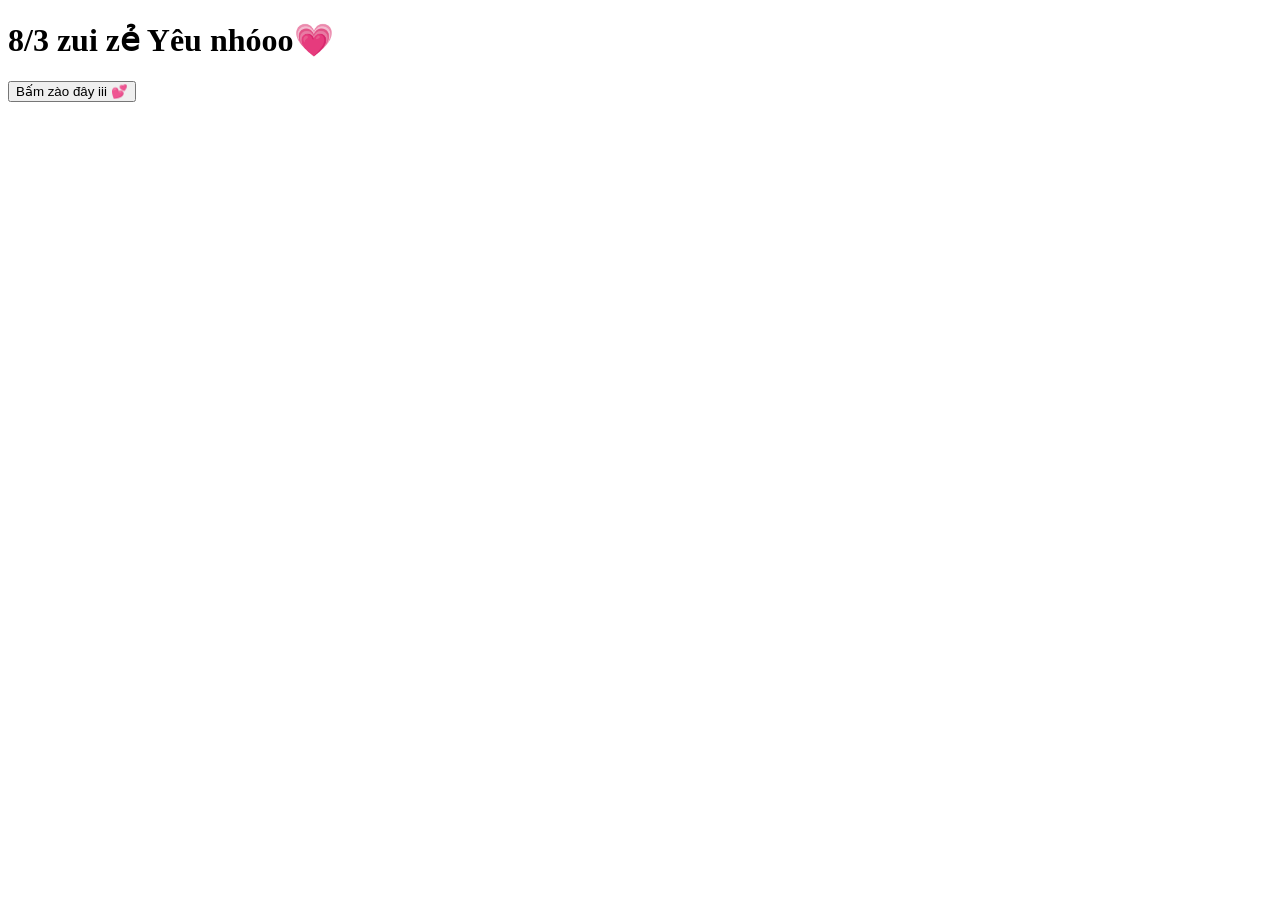
==== index.html @ 42ce9243 "Update index.html" ====
<!DOCTYPE html>
<html lang="en">
<head>
    <meta charset="UTF-8">
    <meta name="viewport" content="width=device-width, initial-scale=1.0">
    <title>💌8/3 của Yêu💌</title>
    <!-- Favicon (icon tab web) -->
    <link rel="icon" type="image/png" href="icon.png">
    <script src="https://cdnjs.cloudflare.com/ajax/libs/gsap/3.12.2/gsap.min.js"></script>
    <link rel="stylesheet" href="style.css">
    
</head>
<body>
    <div class="cursor"></div>
    <div class="container">
        <h1>8/3 zui zẻ Yêu nhóoo💗</h1>
        <div class="greeting"></div>
        <button class="cta-button">Bấm zào đây iii 💕</button>
    </div>

    <script src="script.js">
        
    </script>
</body>
</html>
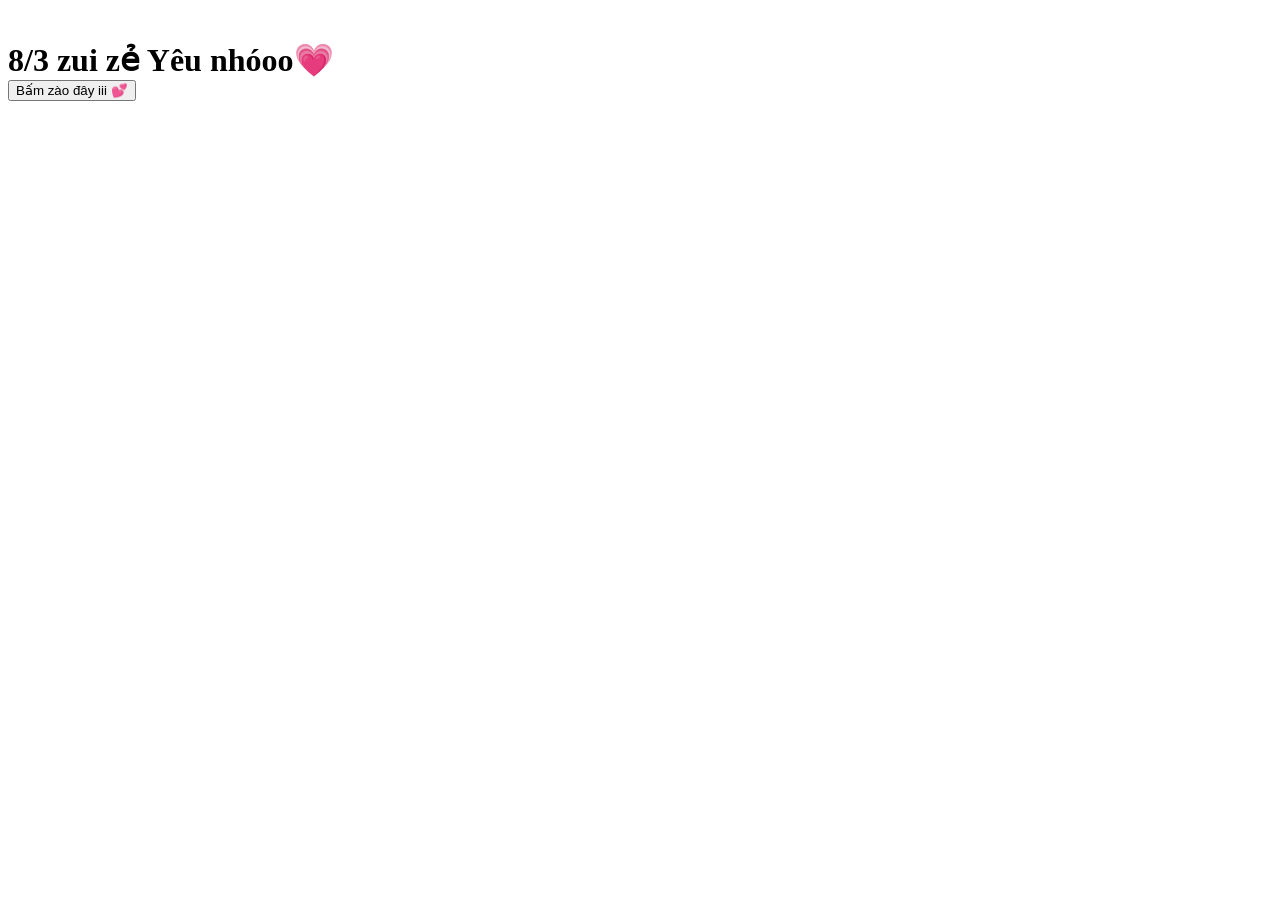
==== commit c9a44492: "Update index.html" ====
--- a/index.html
+++ b/index.html
@@ -5,7 +5,8 @@
     <meta name="viewport" content="width=device-width, initial-scale=1.0">
     <title>💌8/3 của Yêu💌</title>
     <!-- Favicon (icon tab web) -->
-    <link rel="icon" type="image/png" href="icon.png">
+    <link rel="icon" type="image/png" sizes="32x32" href="icon.png"> 
+    <link rel="shortcut icon" href="icon.png" type="image/png">
     <script src="https://cdnjs.cloudflare.com/ajax/libs/gsap/3.12.2/gsap.min.js"></script>
     <link rel="stylesheet" href="style.css">
     
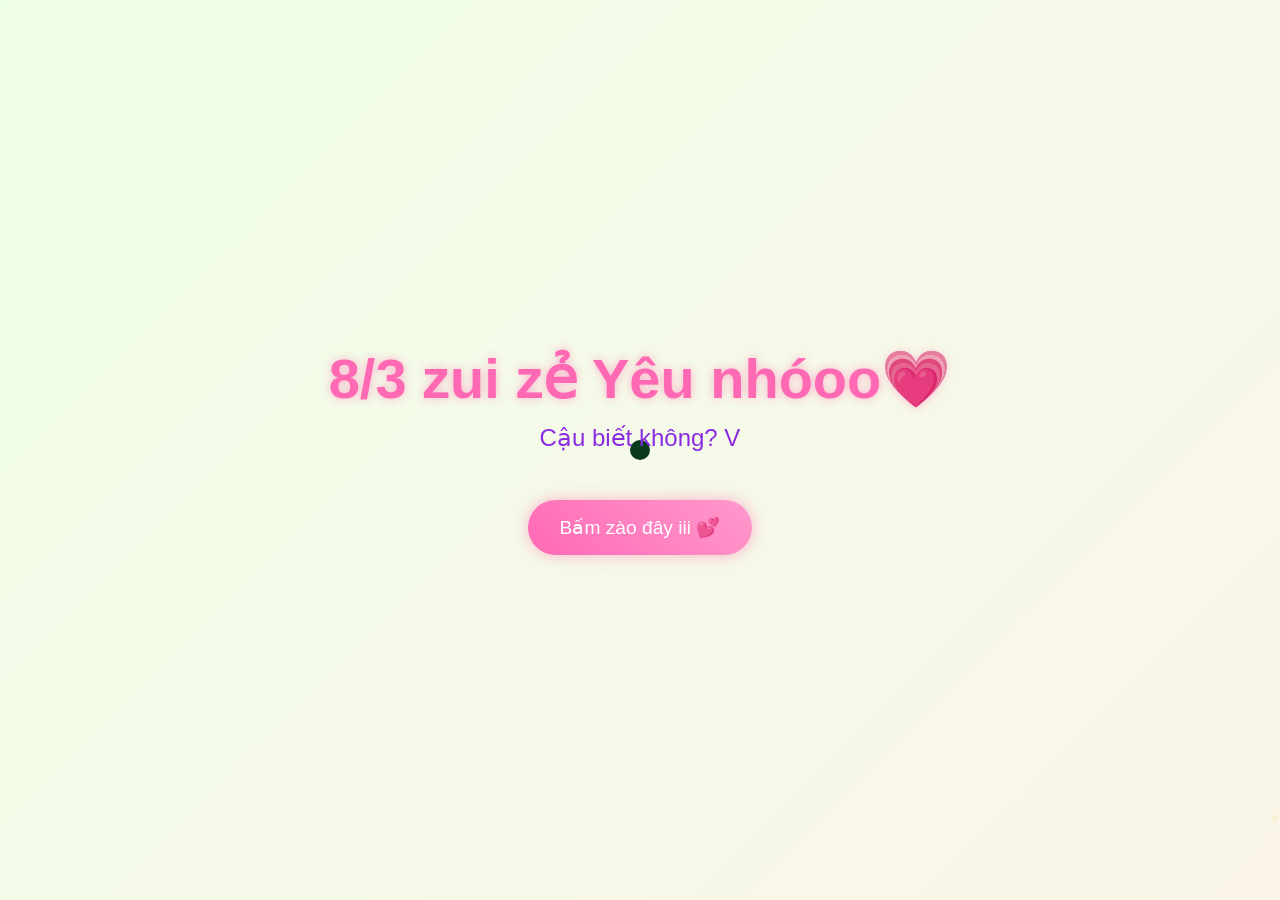
==== commit 380ad70b: "Update index.html" ====
--- a/index.html
+++ b/index.html
@@ -5,7 +5,7 @@
     <meta name="viewport" content="width=device-width, initial-scale=1.0">
     <title>💌8/3 của Yêu💌</title>
     <!-- Favicon (icon tab web) -->
-    <link rel="icon" type="image/png" sizes="32x32" href="icon.png"> 
+    <link rel="icon" href="icon.png" type="image/png">
     <link rel="shortcut icon" href="icon.png" type="image/png">
     <script src="https://cdnjs.cloudflare.com/ajax/libs/gsap/3.12.2/gsap.min.js"></script>
     <link rel="stylesheet" href="style.css">
--- a/style.css
+++ b/style.css
@@ -0,0 +1,87 @@
+* {
+    margin: 0;
+    padding: 0;
+    box-sizing: border-box;
+    cursor: none;
+}
+
+body {
+    min-height: 100vh;
+    display: flex;
+    flex-direction: column;
+    align-items: center;
+    justify-content: center;
+    background: linear-gradient(-45deg, #fee9f7, #e8f5fe, #fef2e8, #f0ffe8);
+    background-size: 400% 400%;
+    animation: gradientBG 15s ease infinite;
+    font-family: 'Arial Rounded MT Bold', Arial, sans-serif;
+    overflow: hidden;
+    position: relative;
+}
+
+.cursor {
+    width: 20px;
+    height: 20px;
+    background: pink;
+    border-radius: 50%;
+    position: fixed;
+    pointer-events: none;
+    mix-blend-mode: difference;
+    transition: transform 0.2s;
+}
+
+.container {
+    text-align: center;
+    z-index: 1;
+}
+
+h1 {
+    font-size: 3.5rem;
+    color: #ff69b4;
+    text-shadow: 0 0 10px rgba(255, 105, 180, 0.5);
+    margin-bottom: 2rem;
+    opacity: 0;
+}
+
+.greeting {
+    font-size: 1.5rem;
+    color: #8a2be2;
+    margin-bottom: 3rem;
+    min-height: 2em;
+}
+
+.cta-button {
+    padding: 1rem 2rem;
+    font-size: 1.2rem;
+    background: linear-gradient(45deg, #ff69b4, #ff99cc);
+    border: none;
+    border-radius: 50px;
+    color: white;
+    cursor: pointer;
+    box-shadow: 0 0 15px rgba(255, 105, 180, 0.5);
+    transition: transform 0.3s, box-shadow 0.3s;
+    opacity: 0;
+}
+
+.cta-button:hover {
+    transform: scale(1.1);
+    box-shadow: 0 0 25px rgba(255, 105, 180, 0.7);
+}
+
+.floating {
+    position: absolute;
+    pointer-events: none;
+    opacity: 0;
+}
+
+@keyframes gradientBG {
+    0% { background-position: 0% 50%; }
+    50% { background-position: 100% 50%; }
+    100% { background-position: 0% 50%; }
+}
+
+@media (max-width: 768px) {
+    h1 { font-size: 2rem; }
+    .greeting { font-size: 1.2rem; }
+    .cta-button { font-size: 1rem; }
+}
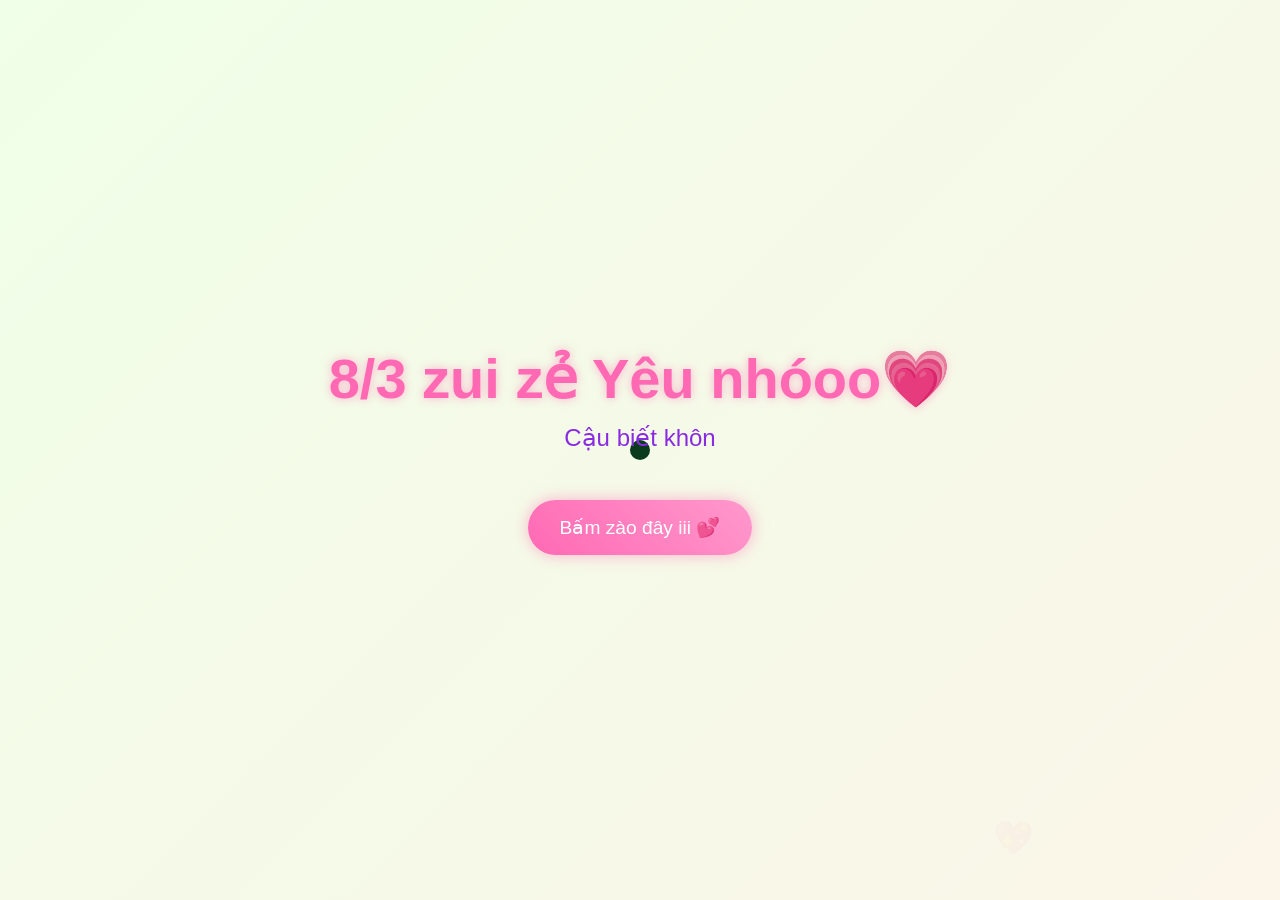
==== commit 2c360704: "Update index.html" ====
--- a/index.html
+++ b/index.html
@@ -5,8 +5,7 @@
     <meta name="viewport" content="width=device-width, initial-scale=1.0">
     <title>💌8/3 của Yêu💌</title>
     <!-- Favicon (icon tab web) -->
-    <link rel="icon" href="icon.png" type="image/png">
-    <link rel="shortcut icon" href="icon.png" type="image/png">
+    <link rel="icon" type="image/png" sizes="32x32" href="./icon.png">
     <script src="https://cdnjs.cloudflare.com/ajax/libs/gsap/3.12.2/gsap.min.js"></script>
     <link rel="stylesheet" href="style.css">
     
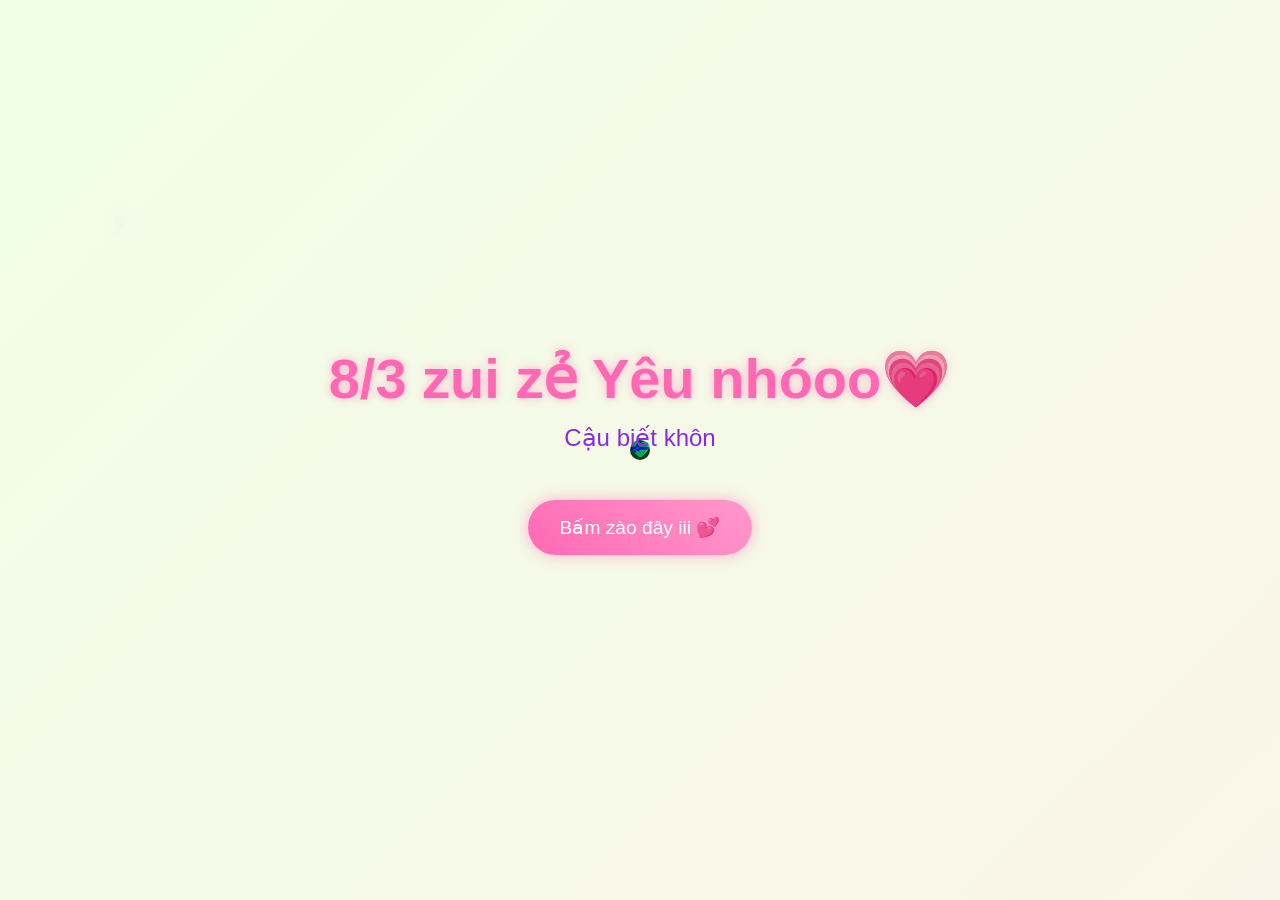
==== commit 6ed111ab: "Update index.html" ====
--- a/index.html
+++ b/index.html
@@ -11,7 +11,7 @@
     
 </head>
 <body>
-    <div class="cursor"></div>
+    <div class="cursor">💝</div>
     <div class="container">
         <h1>8/3 zui zẻ Yêu nhóoo💗</h1>
         <div class="greeting"></div>
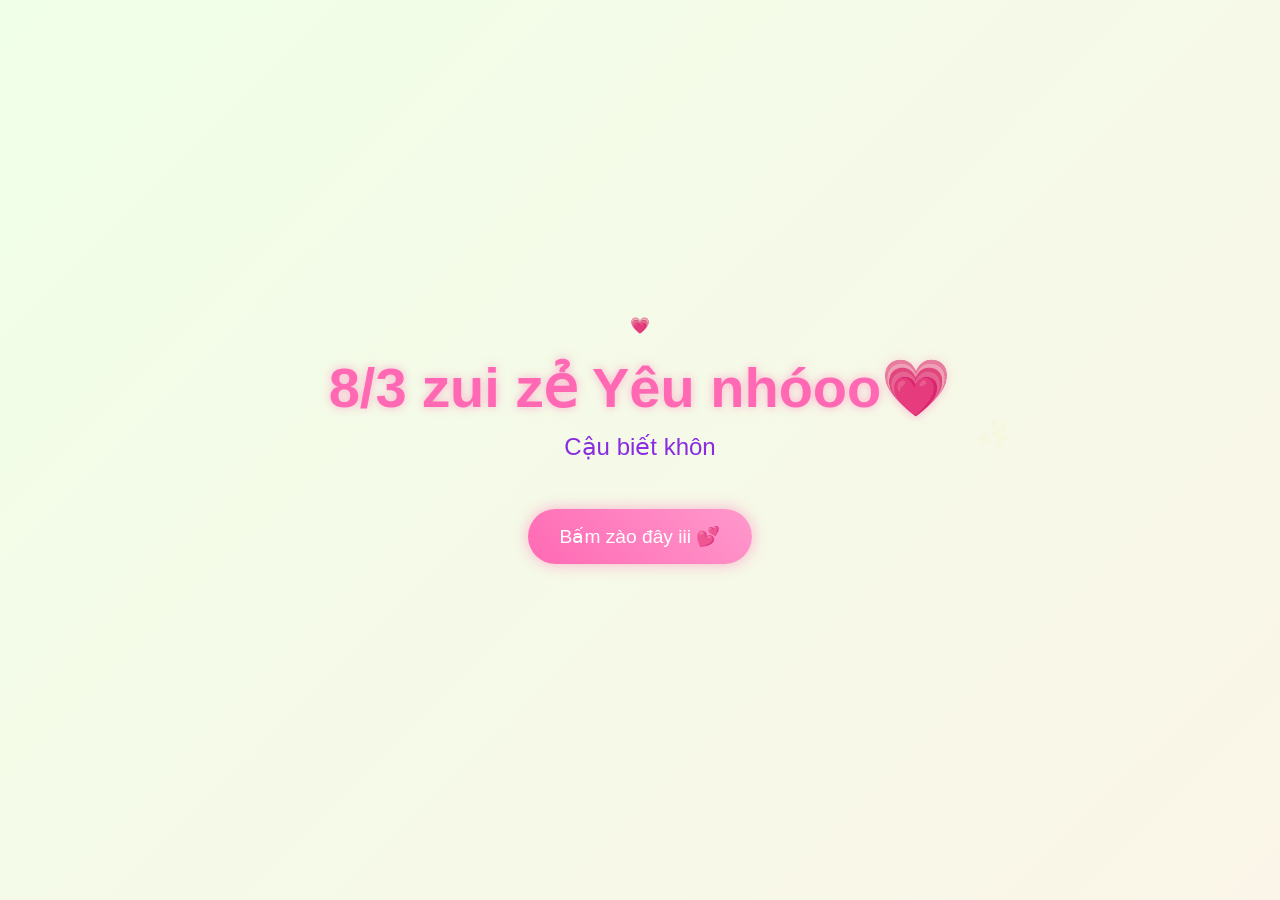
==== commit c5a3911f: "Update index.html" ====
--- a/index.html
+++ b/index.html
@@ -11,7 +11,7 @@
     
 </head>
 <body>
-    <div class="cursor">💝</div>
+    <div class="custom-cursor">💗</div>
     <div class="container">
         <h1>8/3 zui zẻ Yêu nhóoo💗</h1>
         <div class="greeting"></div>
--- a/style.css
+++ b/style.css
@@ -85,3 +85,25 @@
     .greeting { font-size: 1.2rem; }
     .cta-button { font-size: 1rem; }
 }
+/* hiệu ứng cursor xịn hơn */
+.cursor{
+    display:flex;
+    align-items:center;
+    justify-content:center;
+    font-size:14px;
+}
+
+.cursor::after{
+    content:"💗";
+    position:absolute;
+    font-size:18px;
+    transform:translate(-50%,-50%);
+    top:50%;
+    left:50%;
+}
+
+/* hover vào nút thì cursor to hơn */
+.cta-button:hover ~ .cursor,
+.cta-button:hover{
+    transform:scale(1.5);
+}
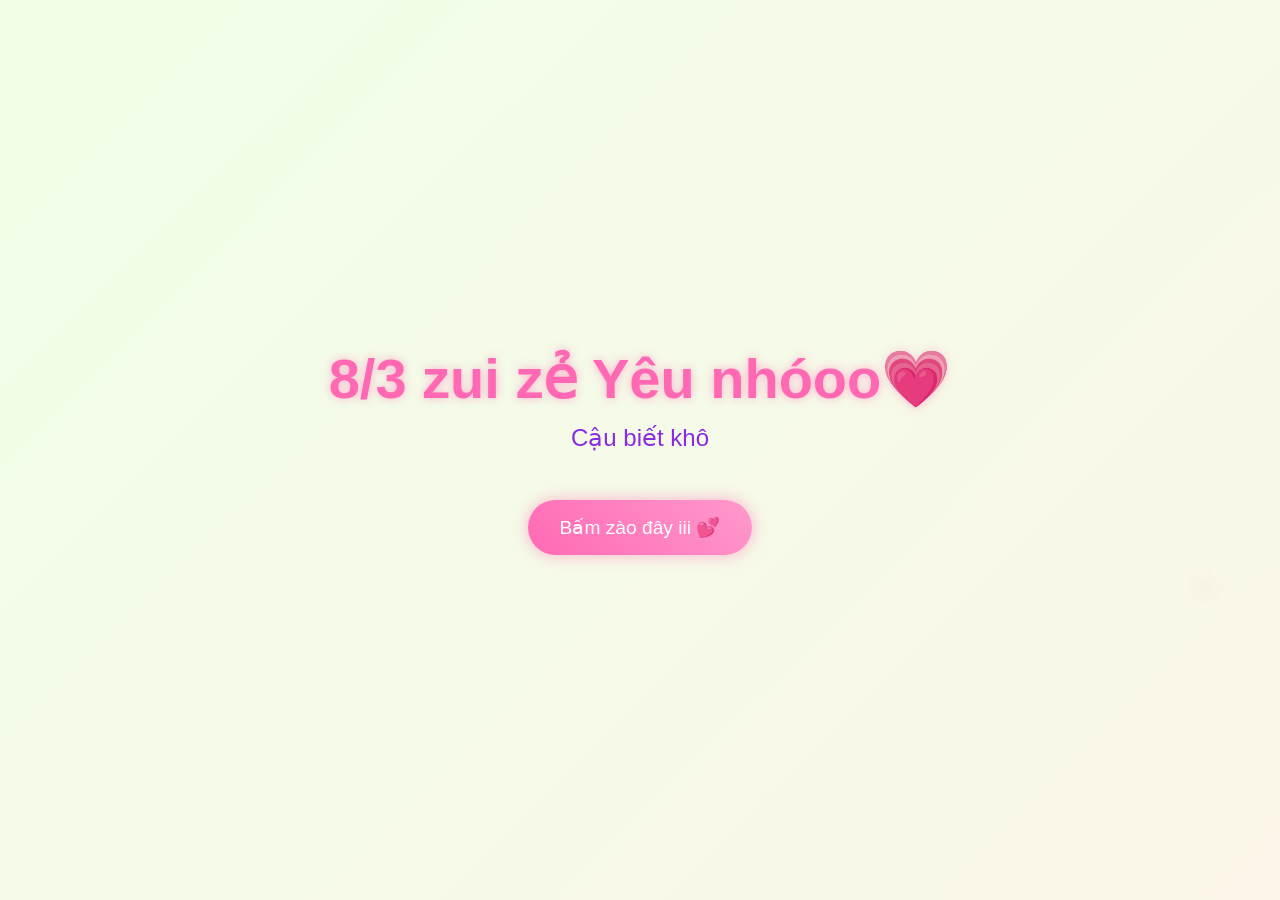
==== commit ba621c45: "Update index.html" ====
--- a/index.html
+++ b/index.html
@@ -11,7 +11,7 @@
     
 </head>
 <body>
-    <div class="custom-cursor">💗</div>
+    <div class="custom-cursor"></div>
     <div class="container">
         <h1>8/3 zui zẻ Yêu nhóoo💗</h1>
         <div class="greeting"></div>
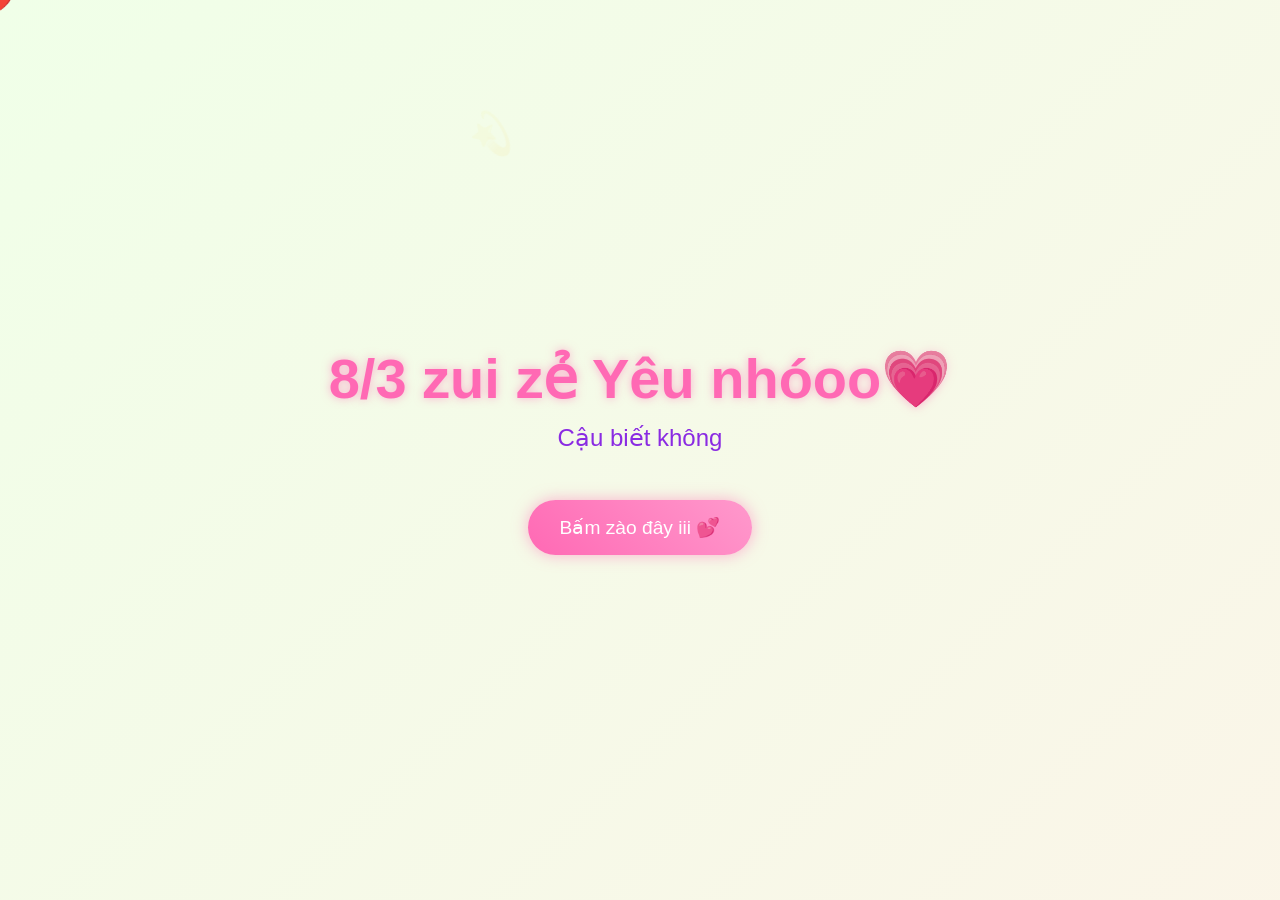
==== commit 01140c01: "Update index.html" ====
--- a/index.html
+++ b/index.html
@@ -11,7 +11,7 @@
     
 </head>
 <body>
-    <div class="custom-cursor"></div>
+    <div class="custom-cursor">❤</div>
     <div class="container">
         <h1>8/3 zui zẻ Yêu nhóoo💗</h1>
         <div class="greeting"></div>
--- a/style.css
+++ b/style.css
@@ -85,25 +85,29 @@
     .greeting { font-size: 1.2rem; }
     .cta-button { font-size: 1rem; }
 }
-/* hiệu ứng cursor xịn hơn */
-.cursor{
-    display:flex;
-    align-items:center;
-    justify-content:center;
-    font-size:14px;
+/* ẩn chuột mặc định */
+body{
+cursor:none;
 }
 
-.cursor::after{
-    content:"💗";
-    position:absolute;
-    font-size:18px;
-    transform:translate(-50%,-50%);
-    top:50%;
-    left:50%;
+/* cursor trái tim */
+.custom-cursor{
+width:30px;
+height:30px;
+position:fixed;
+top:0;
+left:0;
+pointer-events:none;
+z-index:9999;
+transform:translate(-50%,-50%);
 }
 
-/* hover vào nút thì cursor to hơn */
-.cta-button:hover ~ .cursor,
-.cta-button:hover{
-    transform:scale(1.5);
+/* icon tim */
+.custom-cursor::after{
+content:"❤️";
+position:absolute;
+top:50%;
+left:50%;
+transform:translate(-50%,-50%);
+font-size:20px;
 }
